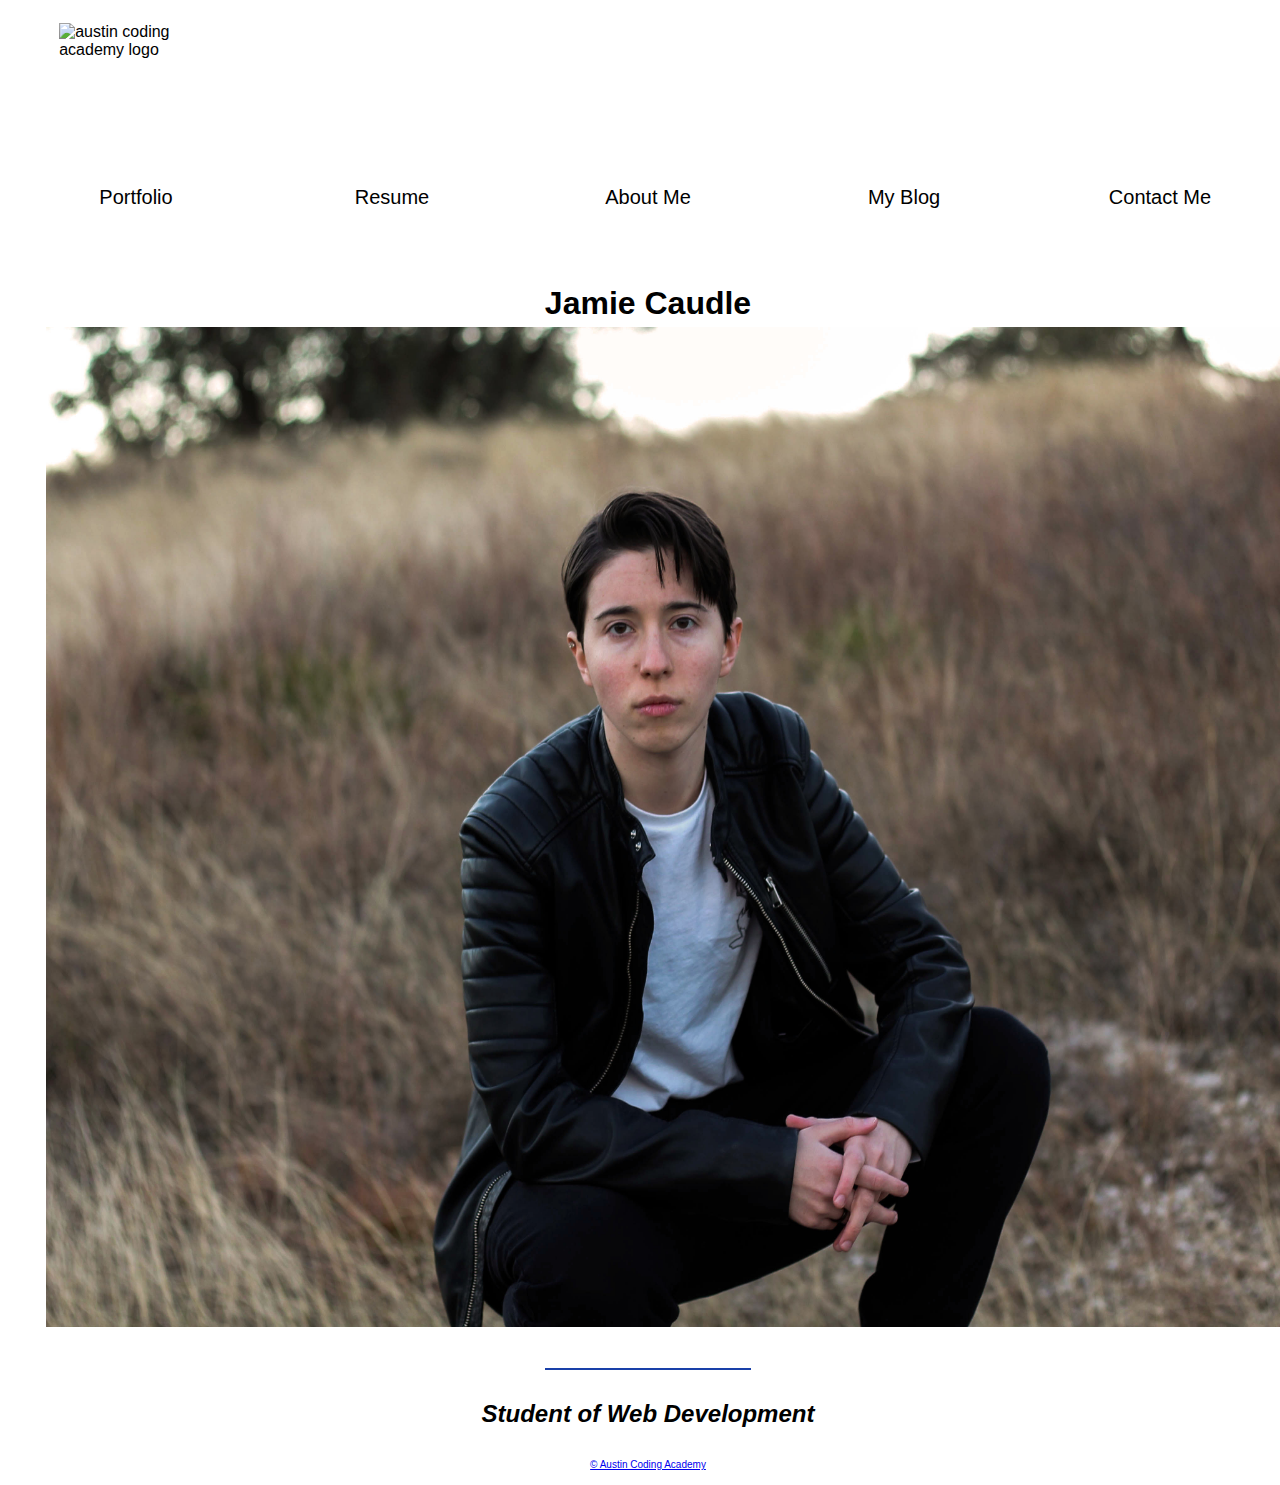
==== index.html @ 56ed5315 "inital change from start" ====
<!DOCTYPE html>
<html lang="en">
  <head>
    <meta charset="UTF-8" />
    <meta name="viewport" content="width=device-width, initial-scale=1.0" />
    <meta http-equiv="X-UA-Compatible" content="ie=edge" />
    <link rel="stylesheet" href="./style.css" />
    <title>My Portfolio</title>
  </head>
  <body>
    <header>
      <img
        src="https://cdn.evbuc.com/eventlogos/188084824/acastandardcirclefullname.png"
        class="logo"
        alt="austin coding academy logo"
      />
    </header>

    <nav>
      <a> Portfolio</a>
      <a> Resume</a>
      <a> About Me</a>
      <a> My Blog</a>
      <a> Contact Me</a>
    </nav>

    <main>
      <img src="./myProfilePic.JPG" id="profile-pic" alt="Head shot of Me" />
      <h1>Jamie Caudle</h1>
      <h2>Student of Web Development</h2>
      <a class="small-text" href="https://austincodingacademy.com/"
        >© Austin Coding Academy</a
      >
    </main>
  </body>
</html>
---- style.css ----
body {
  font-family: Arial, Helvetica, sans-serif;
  background-image: 
  background-repeat: no-repeat;
  background-size: 1600px 1000px;
  width: 100vw;
  height: 100vh;
}
/* What kind of selector is this? */
.logo {
  width: 150px;
  height: 100px;
  margin: 3% 10%;
}

header {
  display: grid;
  grid-template-columns: 40% 60%;
  width: 100%;
}

main {
  height: auto;
  width: 100%;
  display: grid;
  grid-template-columns: 30% 40% 30%;
}

/* This is an element within and element selector */
nav > a {
  margin: 2% 1% 3%;
  height: 10%;
  width: 15%;

  font-family: Arial, Helvetica, sans-serif;
  font-size: 20px;
  border-radius: 25px;
  background: transparent;
  padding: 20px;
  text-align: center;
  border: 2px solid white;
}

nav {
  display: flex;
  justify-content: flex-end;
  width: 100%;
  padding-right: 2%;
}
/* This is an ID selector */
#profile-pic {
  width: 1000pt;
  height: 1000px;
 align-content: center;
  margin: 15% 10%;
  
}

h1 {
  grid-column: 2/3;
  margin: 3% auto;
  border-bottom: 2px solid #1940a9;
}

h2 {
  grid-column: 2/3;
  margin: 3% auto;
  font-style: italic;
}

.small-text {
  grid-column: 2/3;
  font-size: 10px;
  margin: 3% auto;
}
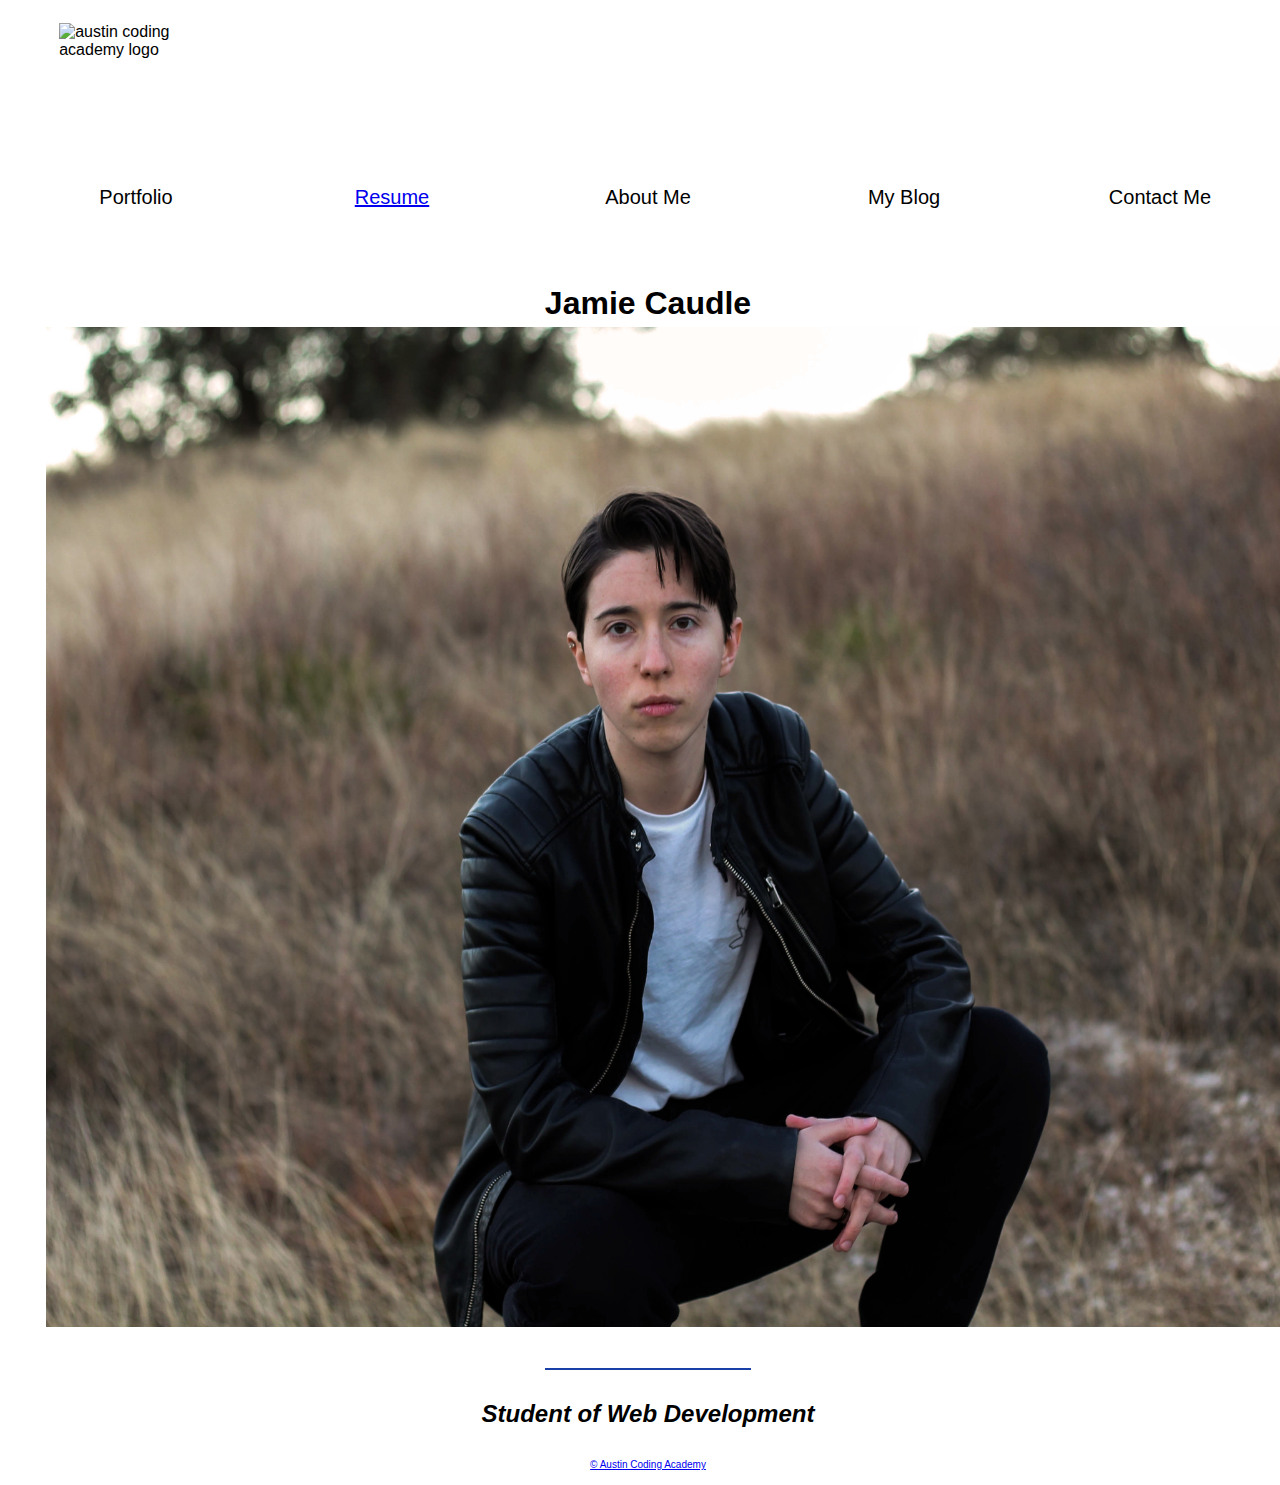
==== commit ca28906f: "added link to resume in html" ====
--- a/index.html
+++ b/index.html
@@ -18,7 +18,7 @@
 
     <nav>
       <a> Portfolio</a>
-      <a> Resume</a>
+      <a href="./Resume/resume.html">Resume</a>
       <a> About Me</a>
       <a> My Blog</a>
       <a> Contact Me</a>
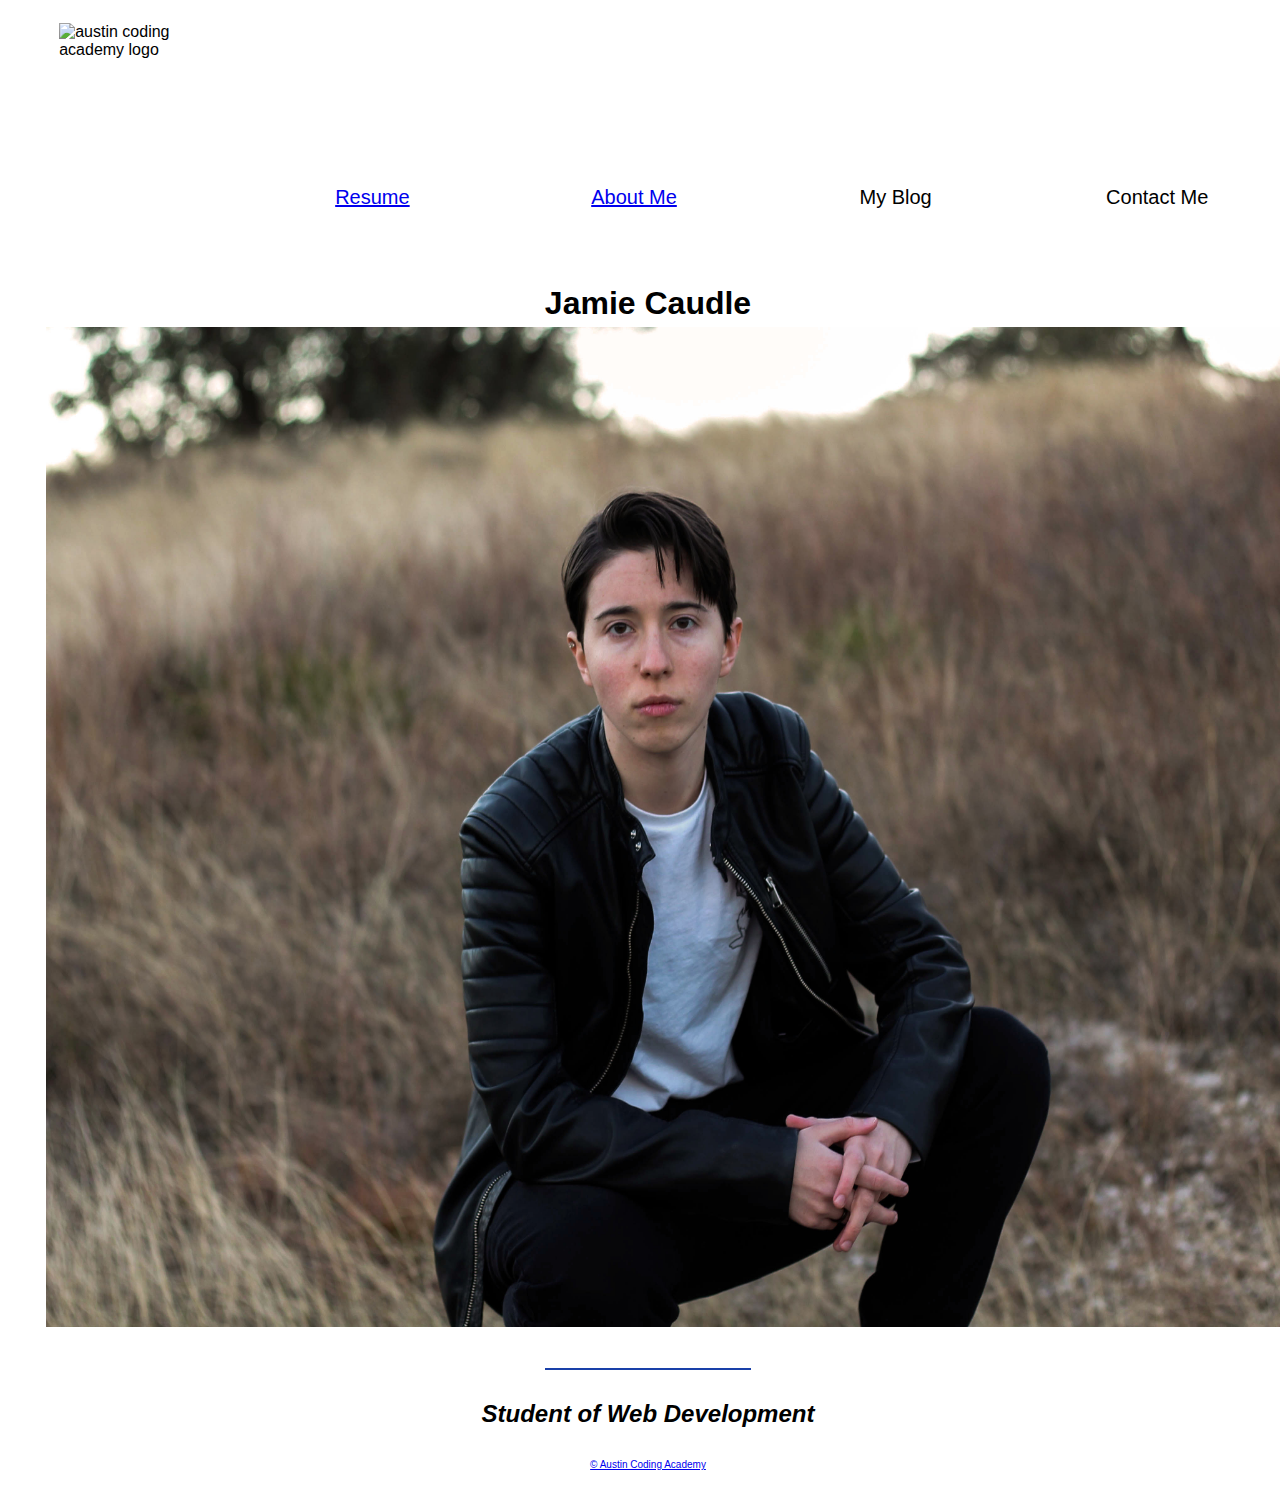
==== commit 24aa240c: "initial changes" ====
--- a/index.html
+++ b/index.html
@@ -17,9 +17,8 @@
     </header>
 
     <nav>
-      <a> Portfolio</a>
       <a href="./Resume/resume.html">Resume</a>
-      <a> About Me</a>
+      <a href="./about/about.html"> About Me</a>
       <a> My Blog</a>
       <a> Contact Me</a>
     </nav>
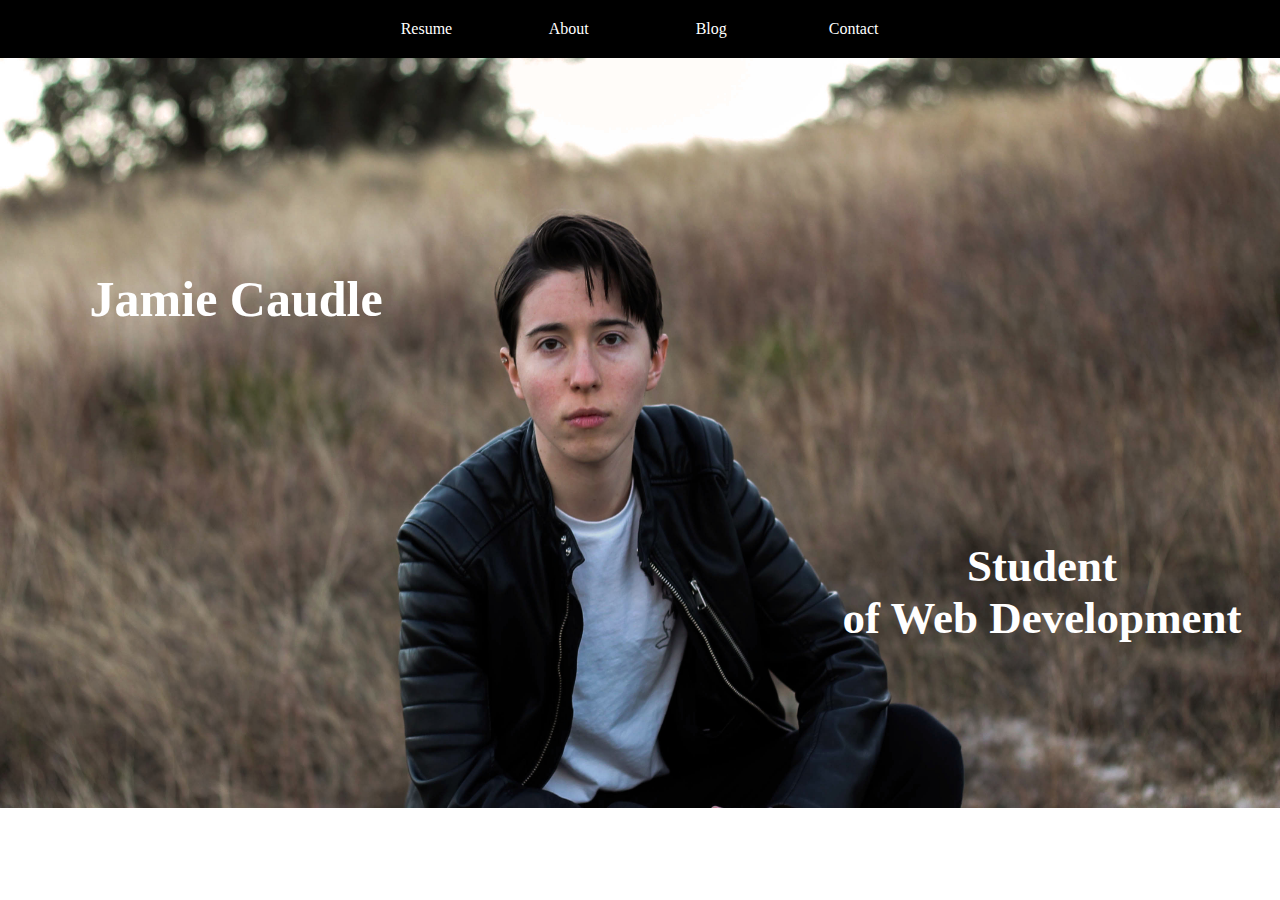
==== commit 3766456d: "made it look nicer" ====
--- a/index.html
+++ b/index.html
@@ -9,27 +9,24 @@
   </head>
   <body>
     <header>
-      <img
-        src="https://cdn.evbuc.com/eventlogos/188084824/acastandardcirclefullname.png"
-        class="logo"
-        alt="austin coding academy logo"
-      />
+      <nav>
+        <a href="./Resume/resume.html">Resume</a>
+        <a href="./about/about.html"> About</a>
+        <a href="">Blog</a>
+        <a href="">Contact</a>
+      </nav>
     </header>
 
-    <nav>
-      <a href="./Resume/resume.html">Resume</a>
-      <a href="./about/about.html"> About Me</a>
-      <a> My Blog</a>
-      <a> Contact Me</a>
-    </nav>
+    <main class="first-container">
+      <img src="./myProfilePic.JPG" id="profile-pic" alt="Head shot of Me" />
+    </main>
 
-    <main>
-      <img src="./myProfilePic.JPG" id="profile-pic" alt="Head shot of Me" />
-      <h1>Jamie Caudle</h1>
-      <h2>Student of Web Development</h2>
-      <a class="small-text" href="https://austincodingacademy.com/"
-        >© Austin Coding Academy</a
-      >
-    </main>
+    <section>
+      <div class="my-name">Jamie Caudle</div>
+      <div class="title">
+        Student <br />
+        of Web Development
+      </div>
+    </section>
   </body>
 </html>
--- a/style.css
+++ b/style.css
@@ -1,76 +1,55 @@
 body {
-  font-family: Arial, Helvetica, sans-serif;
-  background-image: 
-  background-repeat: no-repeat;
-  background-size: 1600px 1000px;
-  width: 100vw;
   height: 100vh;
-}
-/* What kind of selector is this? */
-.logo {
-  width: 150px;
-  height: 100px;
-  margin: 3% 10%;
-}
-
-header {
-  display: grid;
-  grid-template-columns: 40% 60%;
-  width: 100%;
-}
-
-main {
-  height: auto;
-  width: 100%;
-  display: grid;
-  grid-template-columns: 30% 40% 30%;
-}
-
-/* This is an element within and element selector */
-nav > a {
-  margin: 2% 1% 3%;
-  height: 10%;
-  width: 15%;
-
-  font-family: Arial, Helvetica, sans-serif;
-  font-size: 20px;
-  border-radius: 25px;
-  background: transparent;
-  padding: 20px;
-  text-align: center;
-  border: 2px solid white;
+  margin: 0;
+  padding: 0;
 }
 
 nav {
   display: flex;
-  justify-content: flex-end;
-  width: 100%;
-  padding-right: 2%;
-}
-/* This is an ID selector */
-#profile-pic {
-  width: 1000pt;
-  height: 1000px;
- align-content: center;
-  margin: 15% 10%;
-  
+  justify-content: center;
+  margin: auto;
+  background-color: black;
 }
 
-h1 {
-  grid-column: 2/3;
-  margin: 3% auto;
-  border-bottom: 2px solid #1940a9;
+nav > a {
+  width: 8%;
+  font-size: 16px;
+  text-decoration: none;
+  color: white;
+  padding: 20px;
+  text-align: center;
 }
 
-h2 {
-  grid-column: 2/3;
-  margin: 3% auto;
-  font-style: italic;
+.first-container {
+  height: 750px;
+  width: 100%;
+  display: flex;
+  background-image: "#profile-pic";
+  justify-content: center;
+  overflow: hidden;
 }
 
-.small-text {
-  grid-column: 2/3;
-  font-size: 10px;
-  margin: 3% auto;
+img {
+  height: 950px;
+  overflow: hidden;
+  width: auto;
 }
 
+.my-name {
+  position: absolute;
+  top: 30%;
+  left: 7%;
+  color: white;
+  font-weight: bold;
+  font-size: 50px;
+}
+
+.title {
+  position: absolute;
+  top: 60%;
+  right: 3%;
+  color: white;
+  font-weight: bold;
+  font-size: 45px;
+  text-align: center;
+}
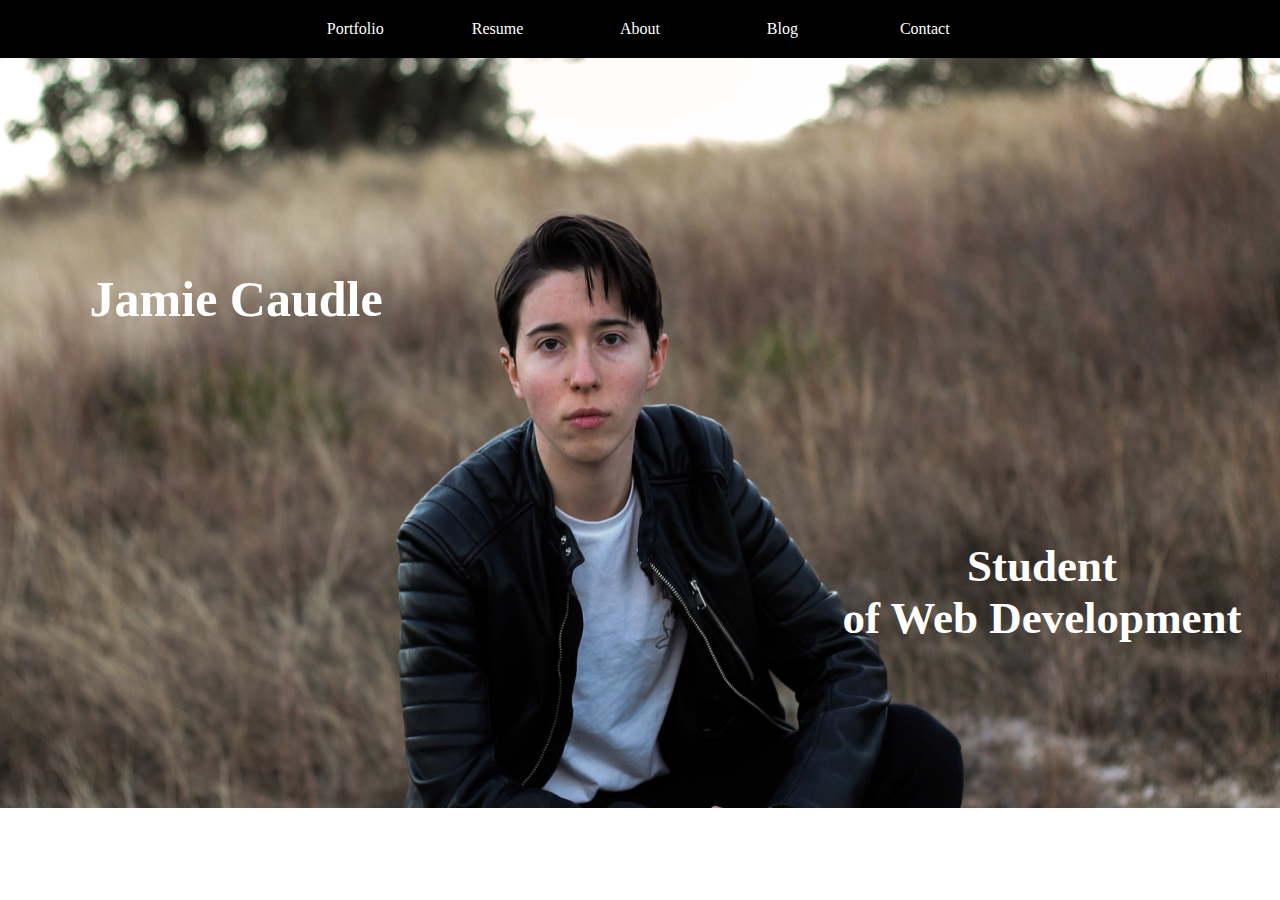
==== commit d5c7cdab: "contact initial changes" ====
--- a/index.html
+++ b/index.html
@@ -10,6 +10,7 @@
   <body>
     <header>
       <nav>
+        <a href="./index.html">Portfolio</a>
         <a href="./Resume/resume.html">Resume</a>
         <a href="./about/about.html"> About</a>
         <a href="">Blog</a>
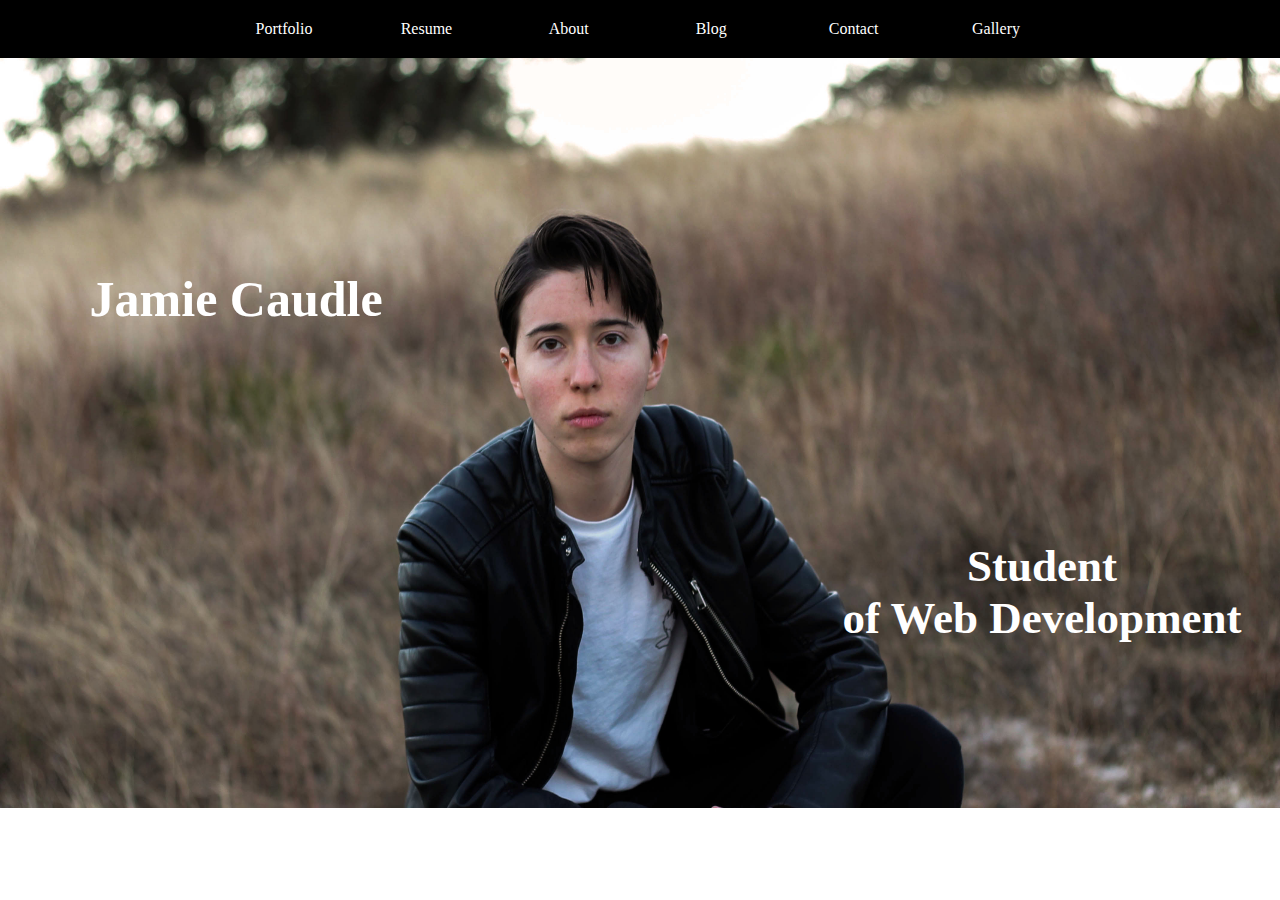
==== commit d5f6dd42: "fixes" ====
--- a/index.html
+++ b/index.html
@@ -14,7 +14,8 @@
         <a href="./Resume/resume.html">Resume</a>
         <a href="./about/about.html"> About</a>
         <a href="">Blog</a>
-        <a href="">Contact</a>
+        <a href="./Contact/contact.html">Contact</a>
+        <a href="./Image-gallery/image-gallery.html">Gallery</a>
       </nav>
     </header>
 
